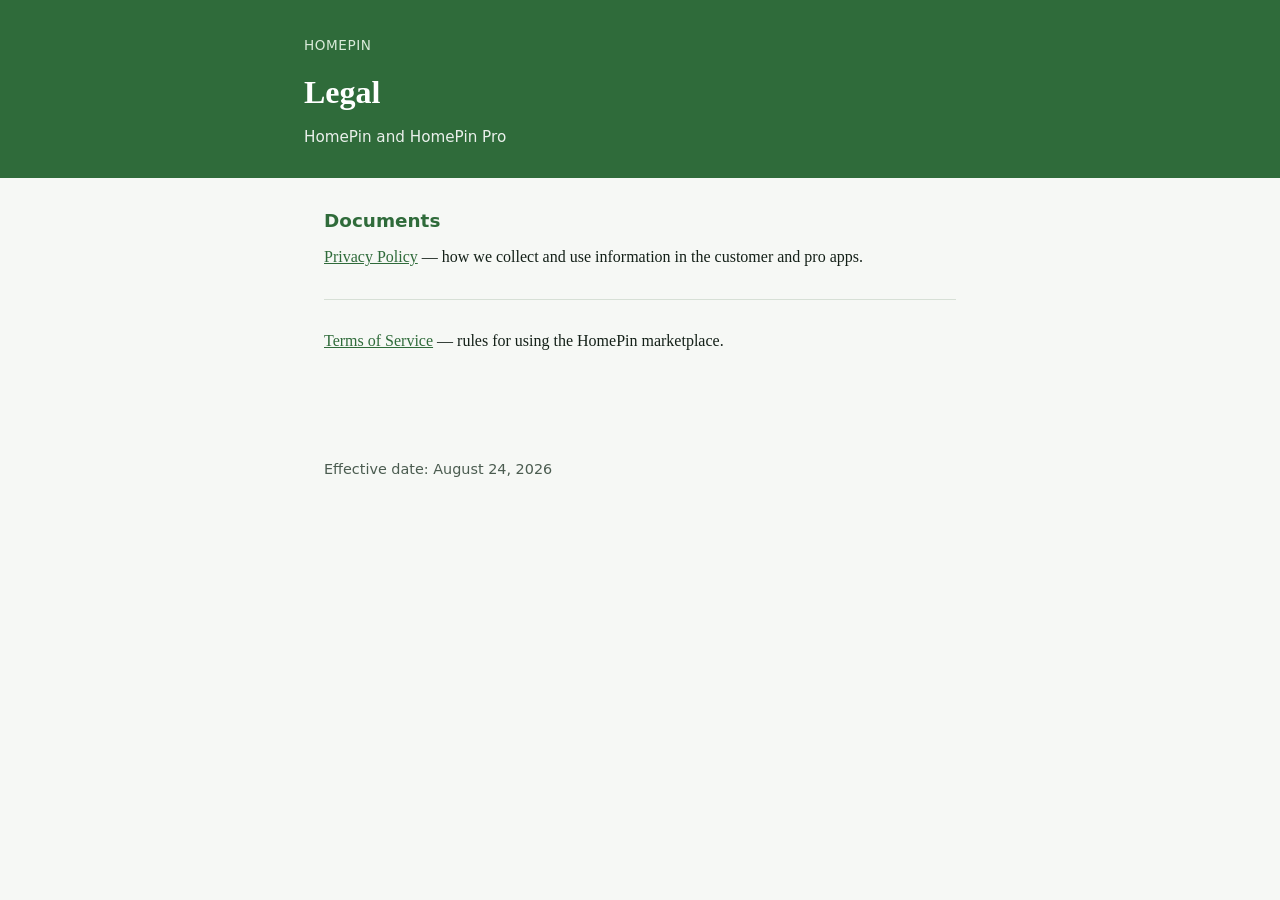
==== index.html @ 736758ba "Add HomePin Privacy Policy and Terms of Service pages. Host the public legal copy for GitHub Pages a" ====
<!DOCTYPE html>
<html lang="en">
  <head>
    <meta charset="utf-8" />
    <meta name="viewport" content="width=device-width, initial-scale=1" />
    <title>HomePin legal</title>
    <meta
      name="description"
      content="Privacy Policy and Terms of Service for HomePin and HomePin Pro."
    />
    <link rel="stylesheet" href="./legal.css" />
  </head>
  <body>
    <header>
      <div class="wrap">
        <a href="./index.html">HomePin</a>
        <h1>Legal</h1>
        <p class="meta">HomePin and HomePin Pro</p>
      </div>
    </header>
    <main>
      <section>
        <h2>Documents</h2>
        <p>
          <a href="./privacy.html">Privacy Policy</a> — how we collect and use
          information in the customer and pro apps.
        </p>
      </section>
      <section>
        <p>
          <a href="./terms.html">Terms of Service</a> — rules for using the
          HomePin marketplace.
        </p>
      </section>
    </main>
    <footer>Effective date: August 24, 2026</footer>
  </body>
</html>
---- legal.css ----
:root {
  --green: #2f6b3a;
  --ink: #142018;
  --muted: #4b5c50;
  --paper: #f6f8f5;
  --line: #d7e0d6;
}

* {
  box-sizing: border-box;
}

body {
  margin: 0;
  font-family: Georgia, "Times New Roman", serif;
  color: var(--ink);
  background: var(--paper);
  line-height: 1.65;
}

header {
  background: var(--green);
  color: #fff;
  padding: 2rem 1.25rem 1.75rem;
}

header .wrap,
main,
footer {
  max-width: 42rem;
  margin: 0 auto;
}

header a {
  color: #d9ead9;
  text-decoration: none;
  font-family: system-ui, sans-serif;
  font-size: 0.85rem;
  letter-spacing: 0.04em;
  text-transform: uppercase;
}

h1 {
  margin: 0.5rem 0 0.35rem;
  font-size: 2rem;
  font-weight: 700;
}

.meta {
  margin: 0;
  opacity: 0.9;
  font-family: system-ui, sans-serif;
  font-size: 0.95rem;
}

nav {
  display: flex;
  gap: 1rem;
  margin-top: 1rem;
  font-family: system-ui, sans-serif;
}

nav a {
  color: #fff;
  text-decoration: underline;
  text-underline-offset: 0.2em;
}

main {
  padding: 1.75rem 1.25rem 3rem;
}

section {
  margin: 0 0 1.75rem;
  padding-bottom: 1.75rem;
  border-bottom: 1px solid var(--line);
}

section:last-of-type {
  border-bottom: 0;
}

h2 {
  font-size: 1.15rem;
  margin: 0 0 0.5rem;
  color: var(--green);
  font-family: system-ui, sans-serif;
}

p {
  margin: 0;
}

a {
  color: var(--green);
}

footer {
  padding: 0 1.25rem 2.5rem;
  color: var(--muted);
  font-family: system-ui, sans-serif;
  font-size: 0.9rem;
}
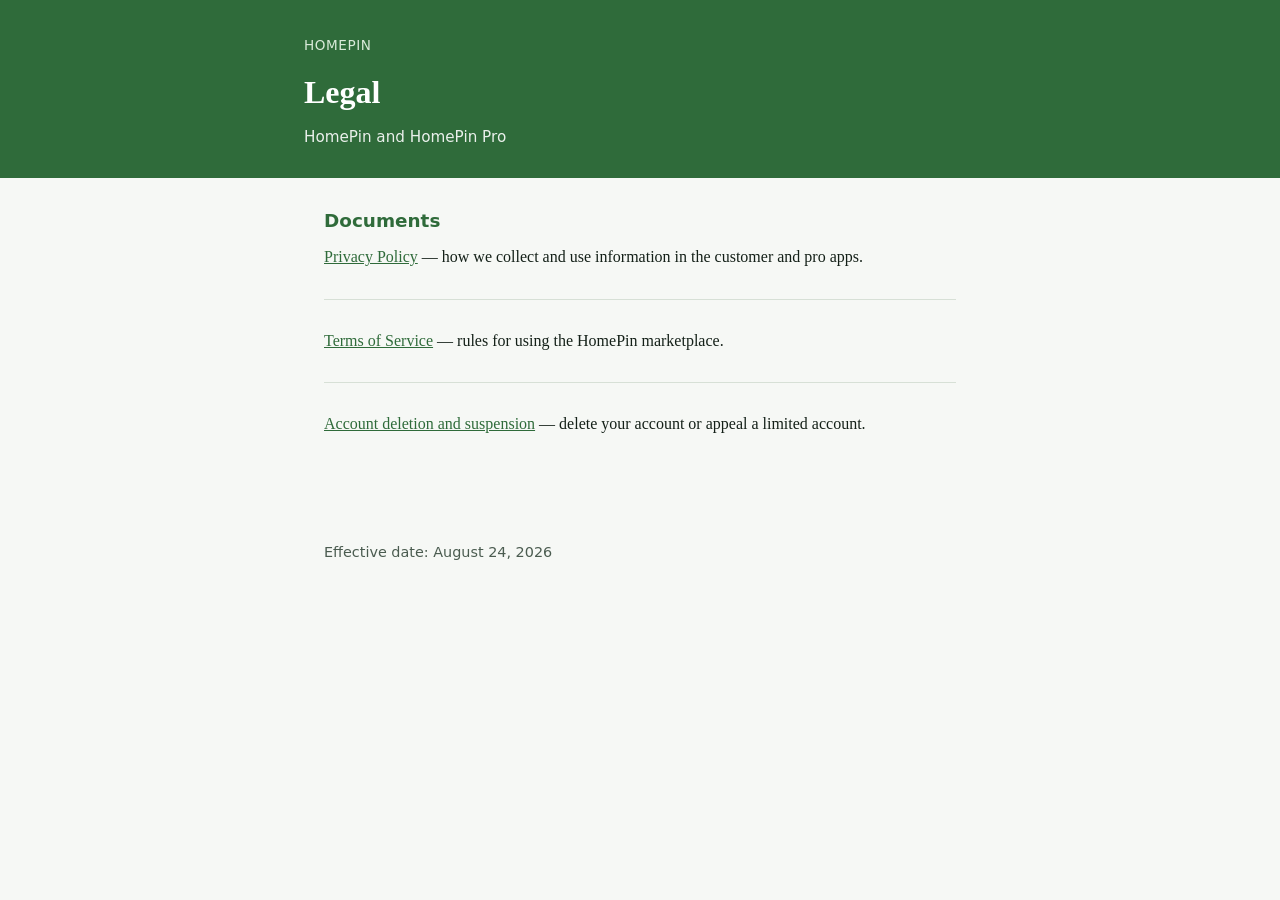
==== commit afb12896: "Add account deletion and suspension page for Play Console. Give users a public HTTPS path to request" ====
--- a/index.html
+++ b/index.html
@@ -6,7 +6,7 @@
     <title>HomePin legal</title>
     <meta
       name="description"
-      content="Privacy Policy and Terms of Service for HomePin and HomePin Pro."
+      content="Privacy Policy, Terms of Service, and account deletion for HomePin and HomePin Pro."
     />
     <link rel="stylesheet" href="./legal.css" />
   </head>
@@ -32,6 +32,12 @@
           HomePin marketplace.
         </p>
       </section>
+      <section>
+        <p>
+          <a href="./delete-account.html">Account deletion and suspension</a> —
+          delete your account or appeal a limited account.
+        </p>
+      </section>
     </main>
     <footer>Effective date: August 24, 2026</footer>
   </body>
